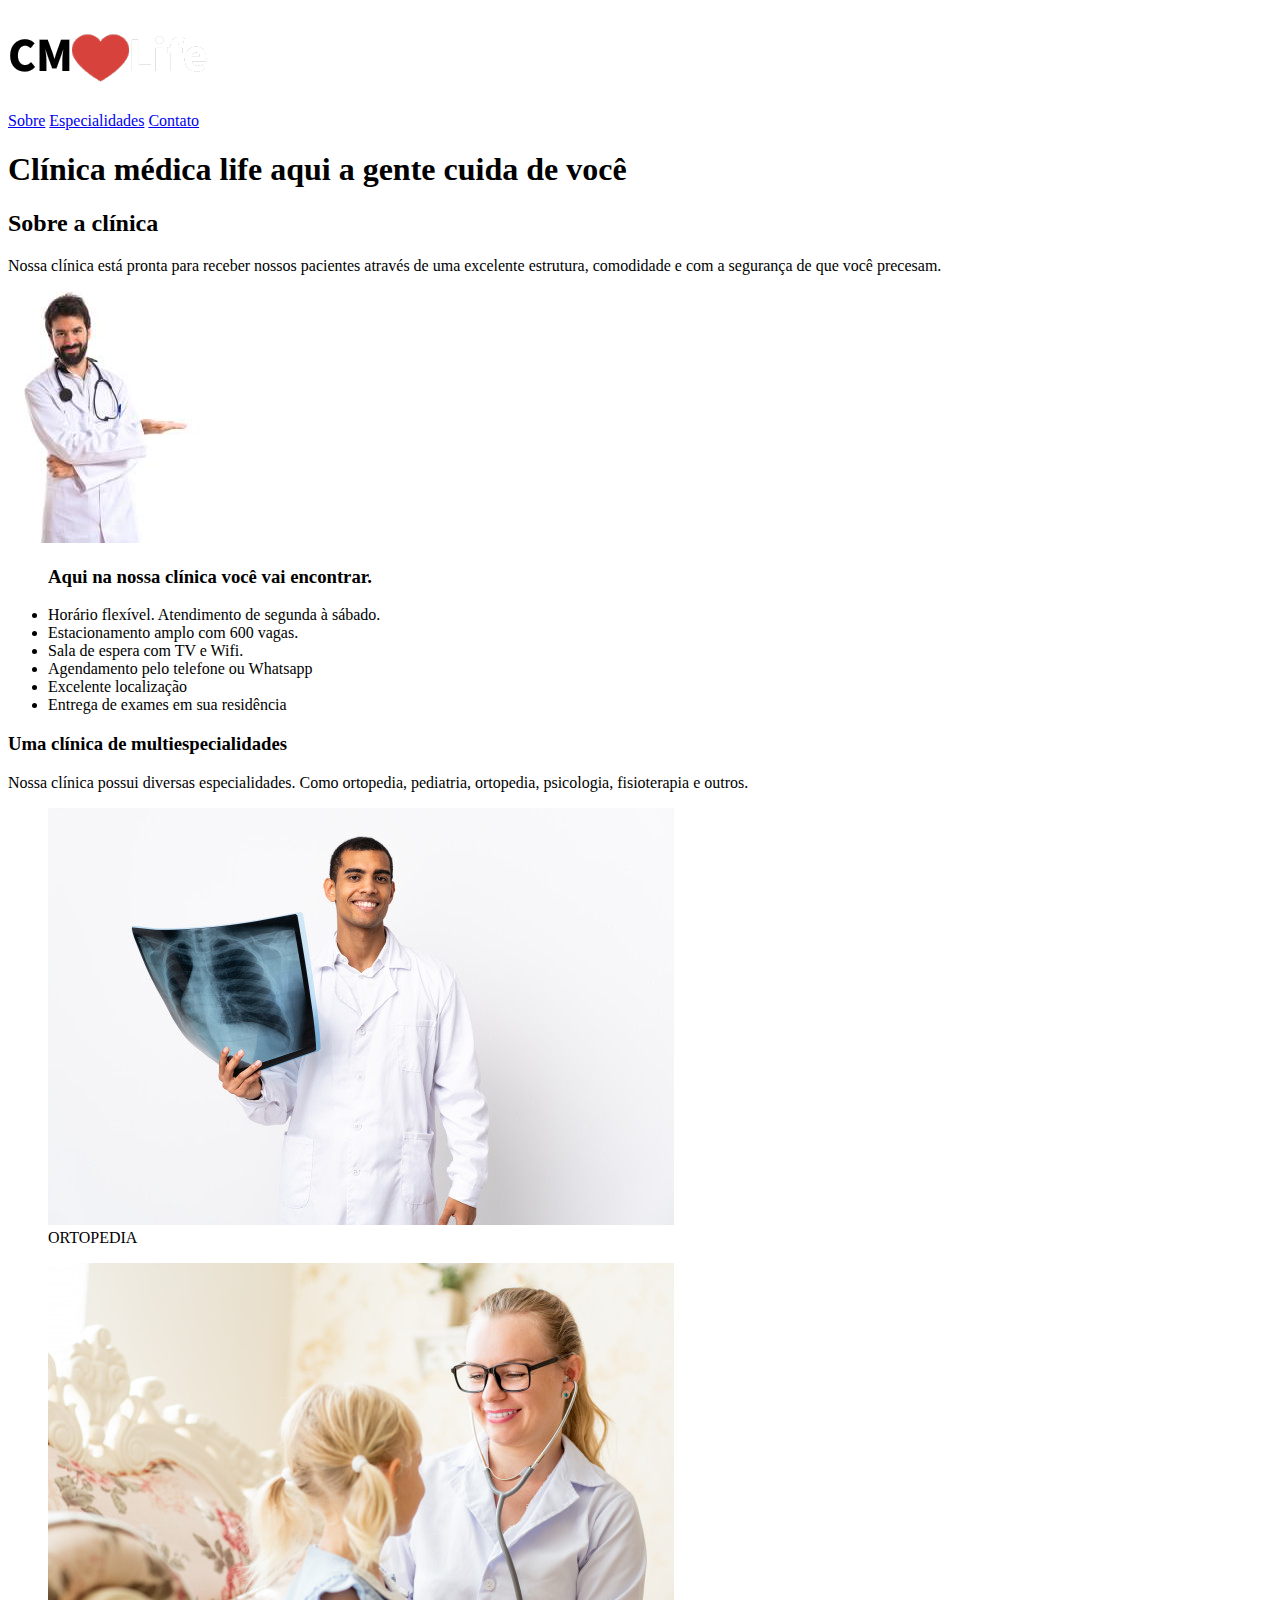
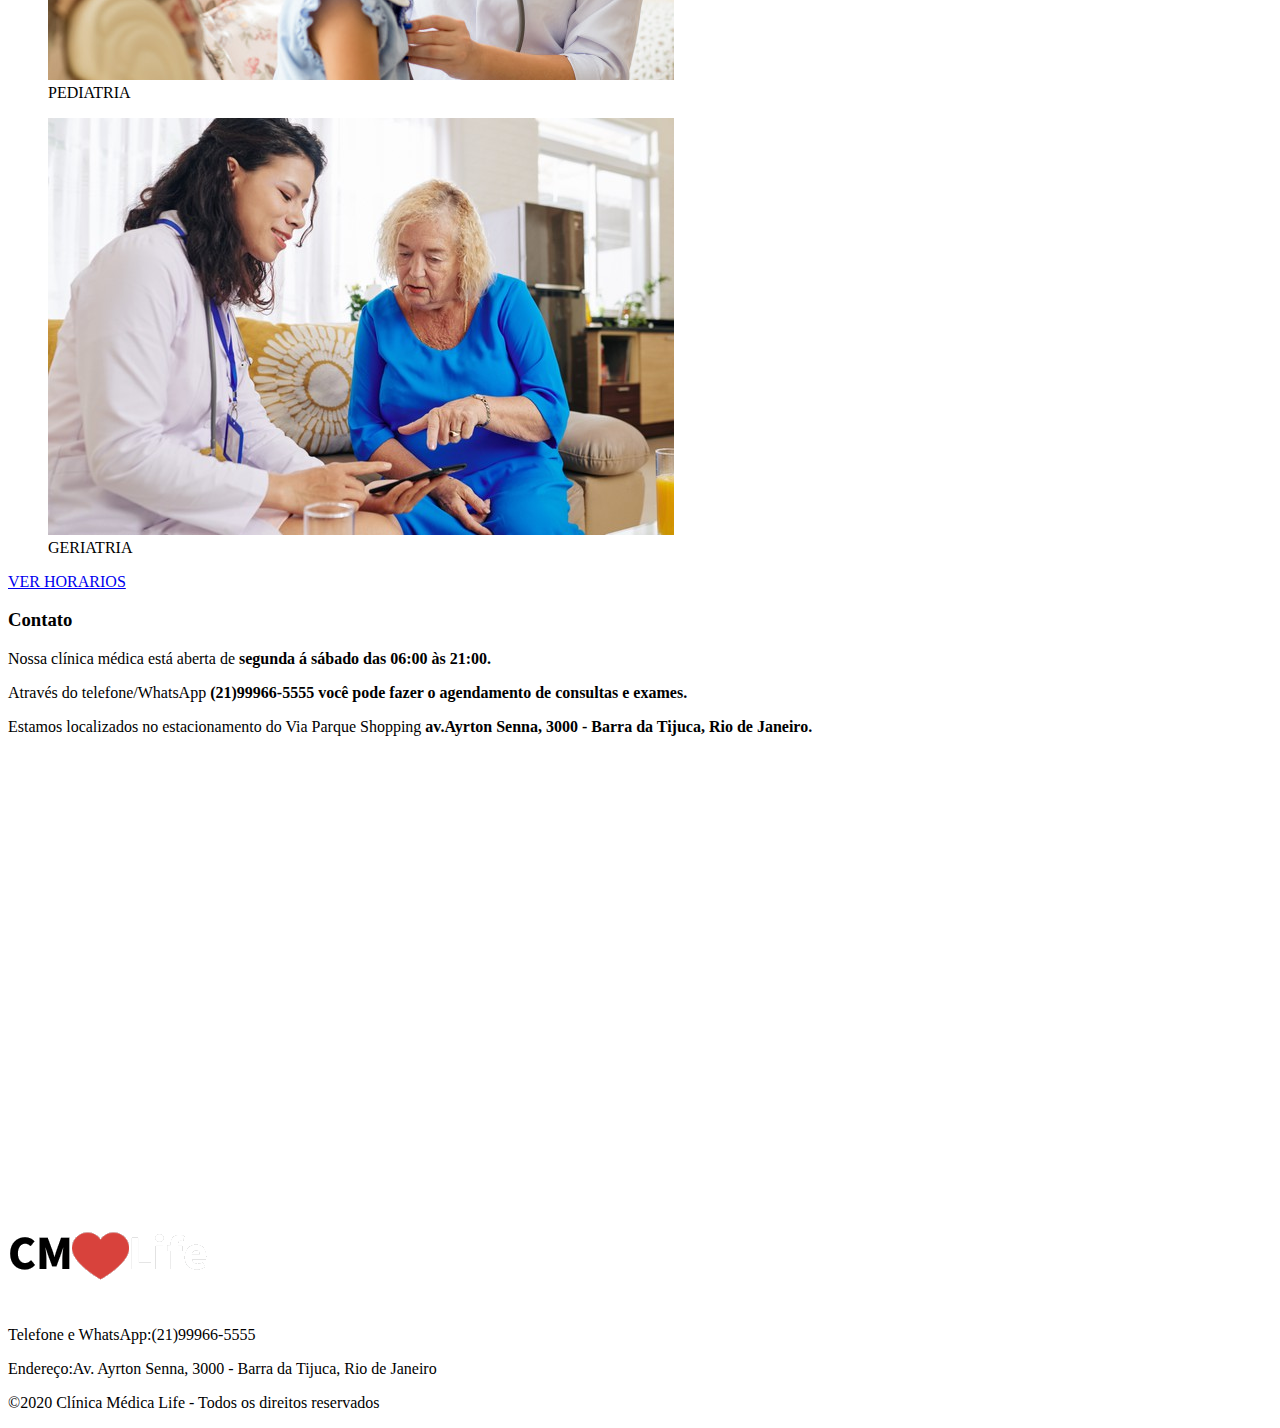
==== index.html @ 00984320 "Initial commit" ====
<!DOCTYPE html>
<html lang="pt-br">
<head>
    <meta charset="UTF-8">
    <meta name="viewport" content="width=device-width, initial-scale=1.0">
    <title>CMlife - Home</title>
</head>
<body>
    <header>
        <div class="topo">
            <div class="logo">
                <a href="index.html"><img src="assets/logo.png" alt="logo cmlife"></a>
            </div>
            <nav>
                <a href="#sobre">Sobre</a>
                <a href="#especialidades">Especialidades</a>
                <a href="#contato">Contato</a>
            </nav>
        </div>
    </header>
    <main>
        <div class="banner">
            <h1>Clínica médica life aqui a gente cuida de você</h1>
        </div>
        <section id="Sobre">
            <div class="sobre">
                <h2>Sobre a clínica</h2>
                <p>Nossa clínica está pronta para receber nossos pacientes através de uma excelente estrutura, comodidade e com a segurança de que você precesam.</p>
            </div>
            <div class="container-sobre-lista">
                <img src="assets/medico.jpg" alt="imagem de um medico">
                <ul>
                    <h3>Aqui na nossa clínica você vai encontrar.</h3>
                    <li>Horário flexível. Atendimento de segunda à sábado.</li>
                    <li>Estacionamento amplo com 600 vagas.</li>
                    <li>Sala de espera com TV e Wifi.</li>
                    <li>Agendamento pelo telefone ou Whatsapp</li>
                    <li>Excelente localização</li>
                    <li>Entrega de exames em sua residência</li>
                </ul>
            </div>
        </section>
        <section id="especialidades">
            <div class="container-info">
                <h3>Uma clínica de multiespecialidades</h3>
                <p>Nossa clínica possui diversas especialidades. Como ortopedia, pediatria, ortopedia, psicologia, fisioterapia e outros.</p>
            </div>
            <div class="container-img">
                <figure>
                    <img src="assets/ortopedia.png" alt="imagem de um ortopedista">
                    <figcaption>ORTOPEDIA</figcaption>
                </figure>
                <figure>
                    <img src="assets/pediatra.png" alt="imagem de uma pediatra">
                    <figcaption>PEDIATRIA</figcaption>
                </figure>
                <figure>
                    <img src="assets/geriatra.png" alt="imagem de um geriatra">
                    <figcaption>GERIATRIA</figcaption>
                </figure>
            </div>
            <a href="#" target="_blank" class="page-horarios">VER HORARIOS</a>
        </section>
        <section id="contato">
            <h3>Contato</h3>
            <p>Nossa clínica médica está aberta de <strong>segunda á sábado das 06:00 às 21:00.</strong></p>
            <p>Através do telefone/WhatsApp <strong>(21)99966-5555 você pode fazer o agendamento de consultas e exames.</strong></p>
            <p>Estamos localizados no estacionamento do Via Parque Shopping <strong>av.Ayrton Senna, 3000 - Barra da Tijuca, Rio de Janeiro.</strong>
            </p>
            <iframe src="https://www.google.com/maps/embed?pb=!1m18!1m12!1m3!1d3673.1166797096143!2d-43.360893!3d-22.982736499999998!2m3!1f0!2f0!3f0!3m2!1i1024!2i768!4f13.1!3m3!1m2!1s0x9bda2ed54ec2e1%3A0x4431d262cad1d163!2sAv.%20Ayrton%20Senna%2C%203000%20-%20Barra%20da%20Tijuca%2C%20Rio%20de%20Janeiro%20-%20RJ%2C%2022775-003!5e0!3m2!1spt-BR!2sbr!4v1709077826716!5m2!1spt-BR!2sbr" width="600" height="450" style="border:0;" allowfullscreen="" loading="lazy" referrerpolicy="no-referrer-when-downgrade"></iframe>
        </section>
    </main>
    <footer>
        <img src="assets/logo.png" alt="Logo clinica CmLife">
        <p>Telefone e WhatsApp:(21)99966-5555</p>
        <p>Endereço:Av. Ayrton Senna, 3000 - Barra da Tijuca, Rio de Janeiro</p>
        <p>&copy;2020 Clínica Médica Life - Todos os direitos reservados</p>
    </footer>
</body>
</html>
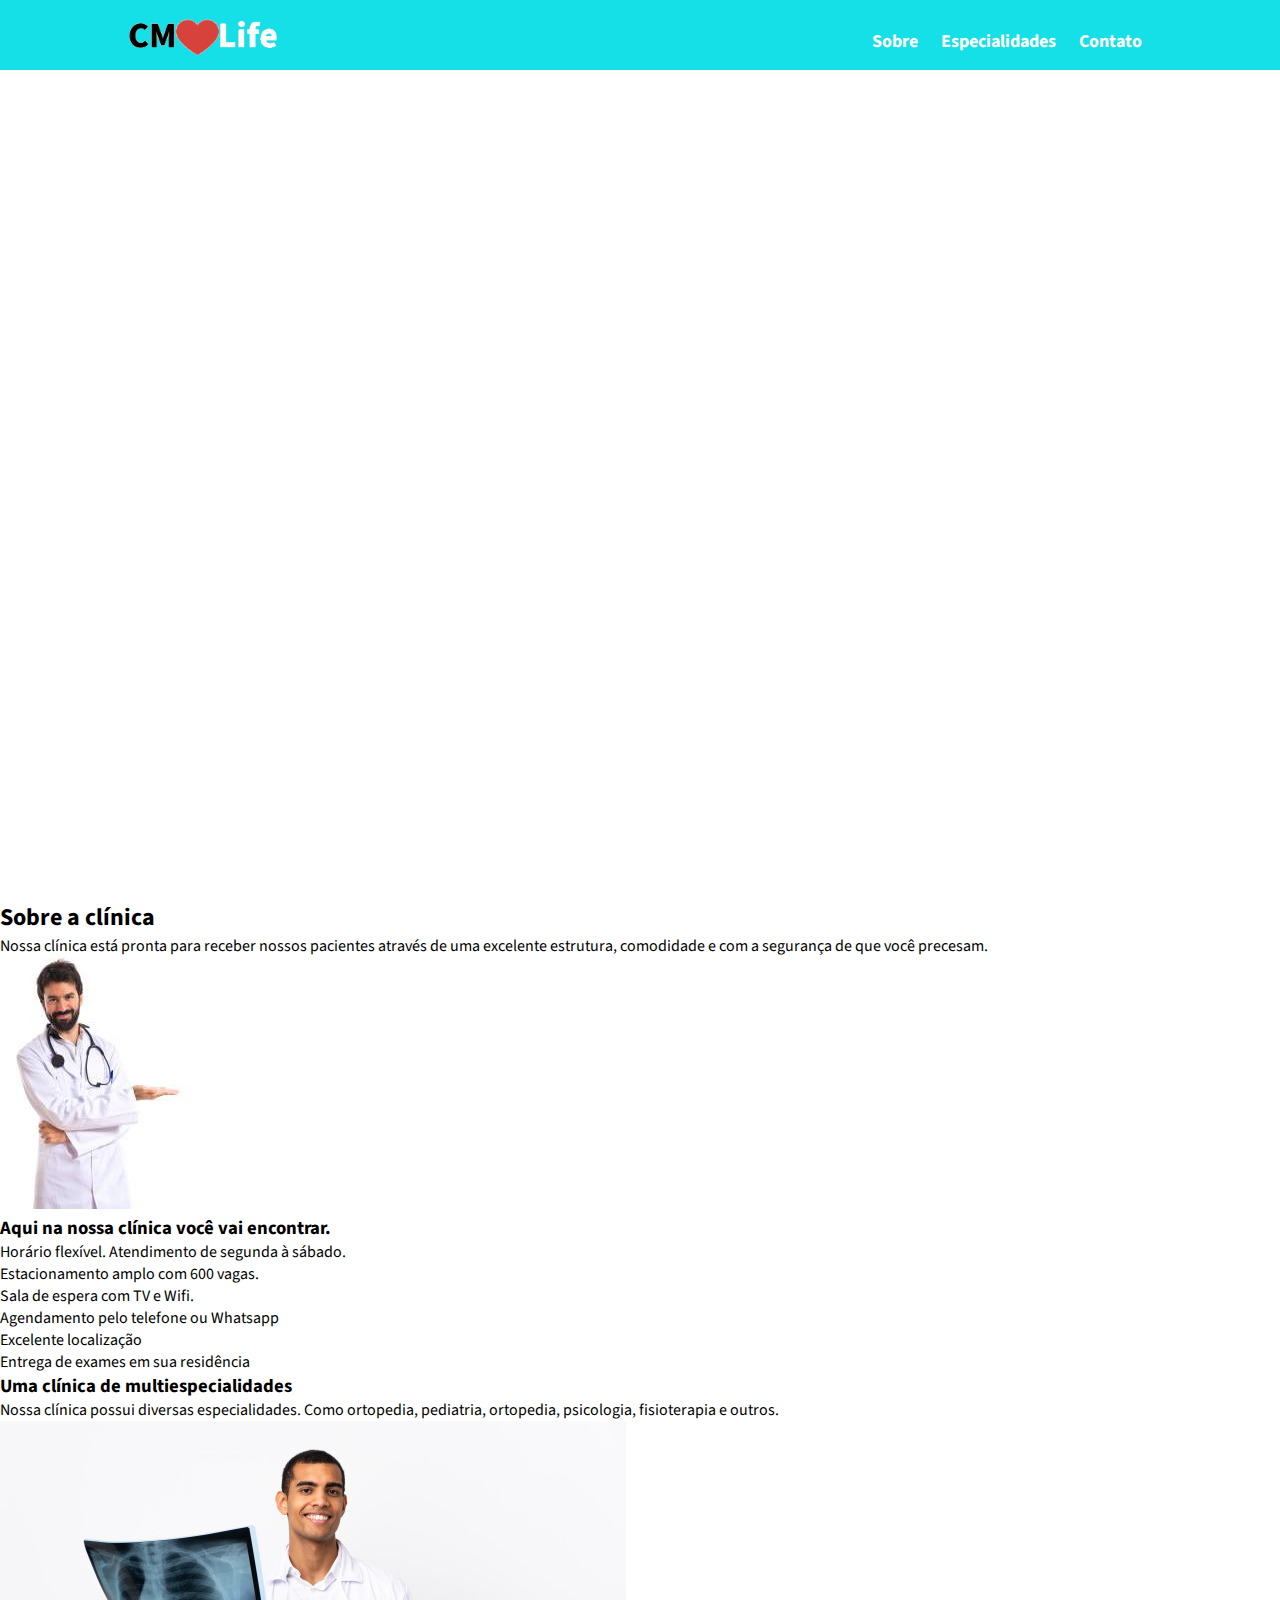
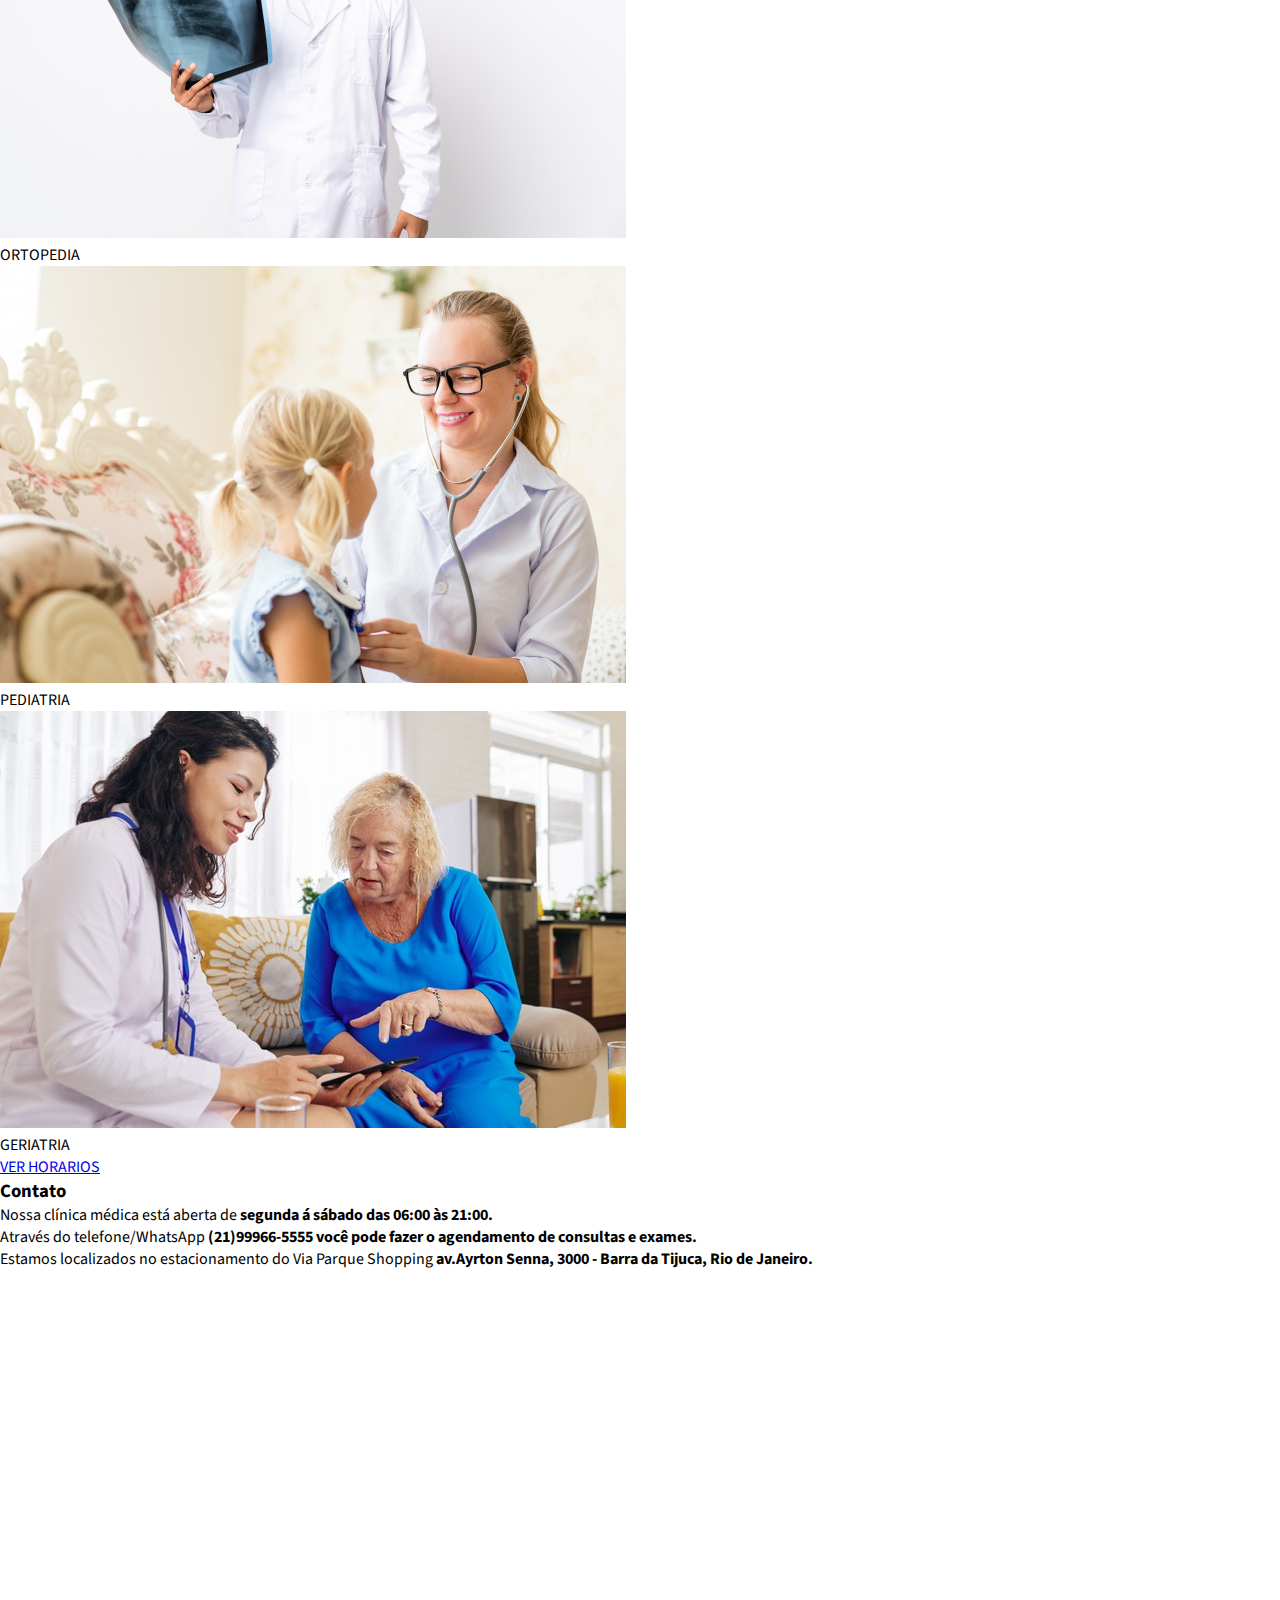
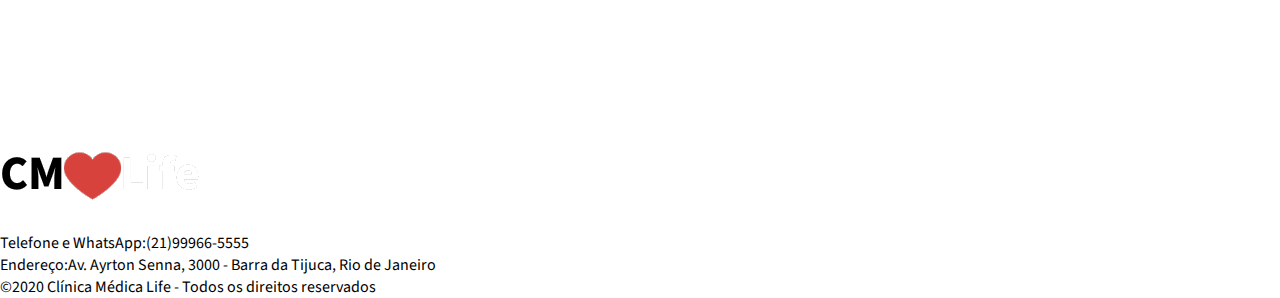
==== commit 8193c892: "Iniciei a estilização do site" ====
--- a/index.html
+++ b/index.html
@@ -3,24 +3,28 @@
 <head>
     <meta charset="UTF-8">
     <meta name="viewport" content="width=device-width, initial-scale=1.0">
+    <link rel="stylesheet" href="CSS/style.css">
+    <link rel="stylesheet" href="https://fonts.googleapis.com/css2?family=Source+Sans+Pro:ital,wght@0,200;0,300;0,400;0,600;0,700;0,900;1,200;1,300;1,400;1,600;1,700;1,900&display=swap">
     <title>CMlife - Home</title>
 </head>
 <body>
-    <header>
-        <div class="topo">
+    <header class="topo">
+        <div class="topo-content">
             <div class="logo">
                 <a href="index.html"><img src="assets/logo.png" alt="logo cmlife"></a>
             </div>
-            <nav>
+            <nav class="links-topo">
                 <a href="#sobre">Sobre</a>
                 <a href="#especialidades">Especialidades</a>
                 <a href="#contato">Contato</a>
             </nav>
         </div>
     </header>
-    <main>
+    <main class="main-content">
         <div class="banner">
-            <h1>Clínica médica life aqui a gente cuida de você</h1>
+            <div class="title">
+                <h1>Clínica médica life <br>aqui a gente cuida de você</h1>
+            </div>
         </div>
         <section id="Sobre">
             <div class="sobre">
@@ -70,7 +74,7 @@
             <iframe src="https://www.google.com/maps/embed?pb=!1m18!1m12!1m3!1d3673.1166797096143!2d-43.360893!3d-22.982736499999998!2m3!1f0!2f0!3f0!3m2!1i1024!2i768!4f13.1!3m3!1m2!1s0x9bda2ed54ec2e1%3A0x4431d262cad1d163!2sAv.%20Ayrton%20Senna%2C%203000%20-%20Barra%20da%20Tijuca%2C%20Rio%20de%20Janeiro%20-%20RJ%2C%2022775-003!5e0!3m2!1spt-BR!2sbr!4v1709077826716!5m2!1spt-BR!2sbr" width="600" height="450" style="border:0;" allowfullscreen="" loading="lazy" referrerpolicy="no-referrer-when-downgrade"></iframe>
         </section>
     </main>
-    <footer>
+    <footer class="rodape">
         <img src="assets/logo.png" alt="Logo clinica CmLife">
         <p>Telefone e WhatsApp:(21)99966-5555</p>
         <p>Endereço:Av. Ayrton Senna, 3000 - Barra da Tijuca, Rio de Janeiro</p>
--- a/CSS/style.css
+++ b/CSS/style.css
@@ -0,0 +1,76 @@
+*{
+    margin: 0;
+    padding: 0;
+    box-sizing: border-box;
+}
+
+body{
+    font-family: 'Source Sans Pro', sans-serif;
+}
+
+/*TOPO*/
+.topo{
+    width: 100%;
+    height: 70px;
+    background-color: rgb(21, 224, 231);
+    position: fixed;
+    top: 0;
+    z-index: 1;
+}
+
+.topo-content{
+    max-width: 1024px;
+    margin: 0 auto;
+    display: flex;
+    align-items: center;
+    justify-content: space-between;
+    flex-wrap: wrap;
+}
+
+.links-topo a{
+    margin: 10px;
+}
+
+.links-topo a:hover{
+    color: rgba(2, 2, 101, 0.556);
+    cursor: pointer;
+}
+
+.topo-content a{
+    text-decoration: none;
+    color: #fff;
+    font-size: 18px;
+    font-weight: bold;
+}
+
+.logo a img{
+    width: 150px;
+}
+
+
+/*CONTEUDO PRINCIPAL*/
+.banner{
+    width: 100%;
+    height: 100vh;
+    background-image: url(../assets/recepcao.png);
+    background-position: center;
+    background-size: cover;
+    display: flex;
+    align-items: center;
+}
+
+.title{
+    margin: 0 auto;
+    width: 1024px;
+    max-width: 1024px;
+    position: relative;
+}
+
+.title h1{
+    width: 450px;
+    position: absolute;
+    left: 0;
+    color: #fff;
+    font-weight: normal;
+    text-transform: uppercase;
+}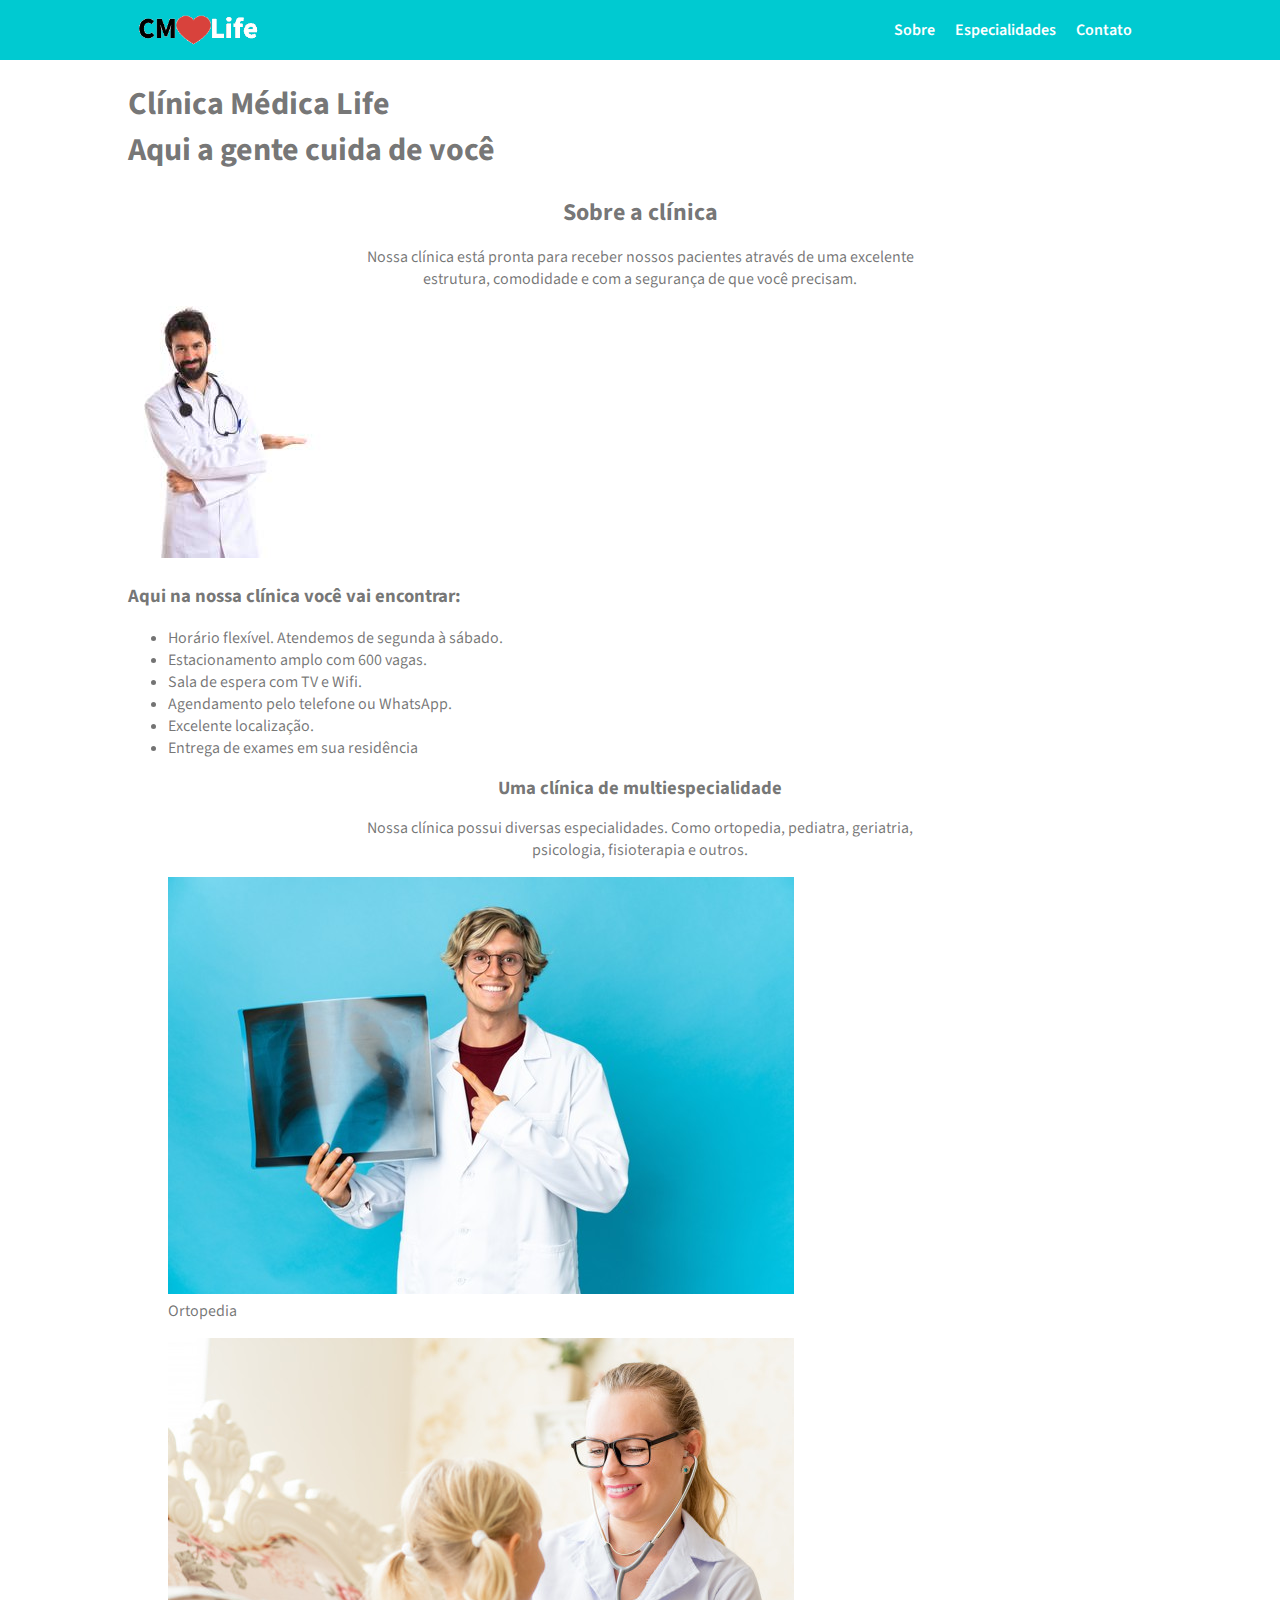
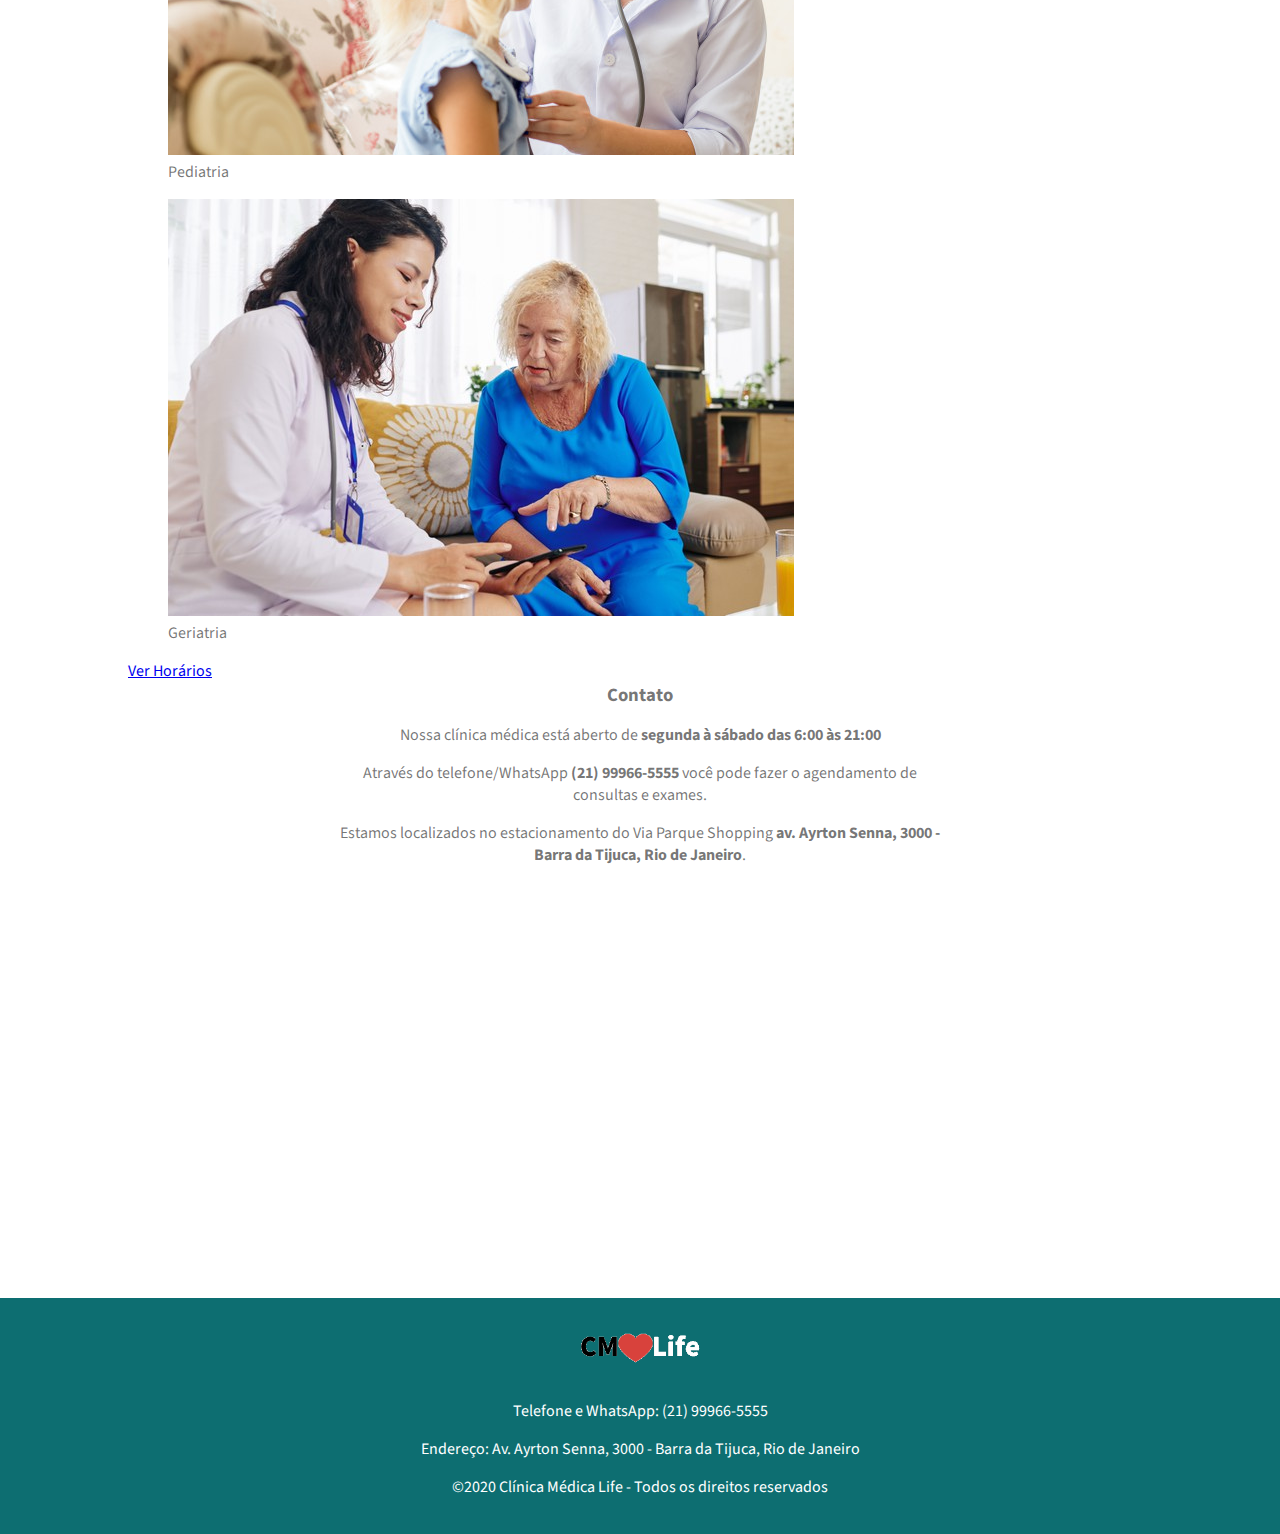
==== commit 2e7b10e9: "Estilização sem responsividade" ====
--- a/index.html
+++ b/index.html
@@ -1,84 +1,118 @@
 <!DOCTYPE html>
-<html lang="pt-br">
+<html lang="pt-BR">
 <head>
-    <meta charset="UTF-8">
-    <meta name="viewport" content="width=device-width, initial-scale=1.0">
-    <link rel="stylesheet" href="CSS/style.css">
-    <link rel="stylesheet" href="https://fonts.googleapis.com/css2?family=Source+Sans+Pro:ital,wght@0,200;0,300;0,400;0,600;0,700;0,900;1,200;1,300;1,400;1,600;1,700;1,900&display=swap">
-    <title>CMlife - Home</title>
+  <meta charset="UTF-8">
+  <meta http-equiv="X-UA-Compatible" content="IE=edge">
+  <meta name="viewport" content="width=device-width, initial-scale=1.0">
+  <link rel="stylesheet" href="CSS/stylegeral.css">
+  <link rel="stylesheet" href="css/estilo-home.css">
+  <link href="https://fonts.googleapis.com/css2?family=Source+Sans+Pro:ital,wght@0,200;0,300;0,400;0,600;0,700;0,900;1,200;1,300;1,400;1,600;1,700;1,900&display=swap" rel="stylesheet">
+  <title>CMLife - Home</title>
 </head>
 <body>
-    <header class="topo">
-        <div class="topo-content">
-            <div class="logo">
-                <a href="index.html"><img src="assets/logo.png" alt="logo cmlife"></a>
-            </div>
-            <nav class="links-topo">
-                <a href="#sobre">Sobre</a>
-                <a href="#especialidades">Especialidades</a>
-                <a href="#contato">Contato</a>
-            </nav>
+  <header class="topo">
+    <div class="container">
+      <div class="topo-titulo">
+        <a href="index.html">
+          <img class="topo-logo" src="assets/logo.png" alt="logo" title="logo">
+        </a>
+      </div>
+
+      <nav class="topo-links">
+        <a class="topo-link" href="#sobre">Sobre</a>
+        <a class="topo-link" href="especialidades.html">Especialidades</a>
+        <a class="topo-link" href="#contato">Contato</a>
+      </nav>
+    </div>
+  </header>
+
+  <main>
+    <section class="box-visao-geral">
+      <div class="box-visao-geral-titulo container">
+        <h1>Clínica Médica Life<br> Aqui a gente cuida de você</h1>
+      </div>
+    </section>
+
+    <section id="sobre" class="container">
+      <div class="container-titulo">
+        <h2>Sobre a clínica</h2>
+        <p>Nossa clínica está pronta para receber nossos pacientes através de uma excelente estrutura, comodidade e com a segurança de que você precisam.</p>
+      </div>
+
+      <div class="box-sobre">
+        <img src="assets/medico.jpg" alt="Imagem de um médico" title="Imagem de um médico">
+
+        <div>
+          <h3>Aqui na nossa clínica você vai encontrar:</h3>
+          <ul>
+            <li>Horário flexível. Atendemos de segunda à sábado.</li>
+            <li>Estacionamento amplo com 600 vagas.</li>
+            <li>Sala de espera com TV e Wifi.</li>
+            <li>Agendamento pelo telefone ou WhatsApp.</li>
+            <li>Excelente localização.</li>
+            <li>Entrega de exames em sua residência</li>
+          </ul>
         </div>
-    </header>
-    <main class="main-content">
-        <div class="banner">
-            <div class="title">
-                <h1>Clínica médica life <br>aqui a gente cuida de você</h1>
-            </div>
-        </div>
-        <section id="Sobre">
-            <div class="sobre">
-                <h2>Sobre a clínica</h2>
-                <p>Nossa clínica está pronta para receber nossos pacientes através de uma excelente estrutura, comodidade e com a segurança de que você precesam.</p>
-            </div>
-            <div class="container-sobre-lista">
-                <img src="assets/medico.jpg" alt="imagem de um medico">
-                <ul>
-                    <h3>Aqui na nossa clínica você vai encontrar.</h3>
-                    <li>Horário flexível. Atendimento de segunda à sábado.</li>
-                    <li>Estacionamento amplo com 600 vagas.</li>
-                    <li>Sala de espera com TV e Wifi.</li>
-                    <li>Agendamento pelo telefone ou Whatsapp</li>
-                    <li>Excelente localização</li>
-                    <li>Entrega de exames em sua residência</li>
-                </ul>
-            </div>
-        </section>
-        <section id="especialidades">
-            <div class="container-info">
-                <h3>Uma clínica de multiespecialidades</h3>
-                <p>Nossa clínica possui diversas especialidades. Como ortopedia, pediatria, ortopedia, psicologia, fisioterapia e outros.</p>
-            </div>
-            <div class="container-img">
-                <figure>
-                    <img src="assets/ortopedia.png" alt="imagem de um ortopedista">
-                    <figcaption>ORTOPEDIA</figcaption>
-                </figure>
-                <figure>
-                    <img src="assets/pediatra.png" alt="imagem de uma pediatra">
-                    <figcaption>PEDIATRIA</figcaption>
-                </figure>
-                <figure>
-                    <img src="assets/geriatra.png" alt="imagem de um geriatra">
-                    <figcaption>GERIATRIA</figcaption>
-                </figure>
-            </div>
-            <a href="#" target="_blank" class="page-horarios">VER HORARIOS</a>
-        </section>
-        <section id="contato">
-            <h3>Contato</h3>
-            <p>Nossa clínica médica está aberta de <strong>segunda á sábado das 06:00 às 21:00.</strong></p>
-            <p>Através do telefone/WhatsApp <strong>(21)99966-5555 você pode fazer o agendamento de consultas e exames.</strong></p>
-            <p>Estamos localizados no estacionamento do Via Parque Shopping <strong>av.Ayrton Senna, 3000 - Barra da Tijuca, Rio de Janeiro.</strong>
-            </p>
-            <iframe src="https://www.google.com/maps/embed?pb=!1m18!1m12!1m3!1d3673.1166797096143!2d-43.360893!3d-22.982736499999998!2m3!1f0!2f0!3f0!3m2!1i1024!2i768!4f13.1!3m3!1m2!1s0x9bda2ed54ec2e1%3A0x4431d262cad1d163!2sAv.%20Ayrton%20Senna%2C%203000%20-%20Barra%20da%20Tijuca%2C%20Rio%20de%20Janeiro%20-%20RJ%2C%2022775-003!5e0!3m2!1spt-BR!2sbr!4v1709077826716!5m2!1spt-BR!2sbr" width="600" height="450" style="border:0;" allowfullscreen="" loading="lazy" referrerpolicy="no-referrer-when-downgrade"></iframe>
-        </section>
-    </main>
-    <footer class="rodape">
-        <img src="assets/logo.png" alt="Logo clinica CmLife">
-        <p>Telefone e WhatsApp:(21)99966-5555</p>
-        <p>Endereço:Av. Ayrton Senna, 3000 - Barra da Tijuca, Rio de Janeiro</p>
-        <p>&copy;2020 Clínica Médica Life - Todos os direitos reservados</p>
-    </footer>
+      </div>
+    </section>
+
+    <section id="especialidades" class="container">
+      <div class="container-titulo">
+        <h3>Uma clínica de multiespecialidade</h3>
+        <p>Nossa clínica possui diversas especialidades. Como ortopedia, pediatra, geriatria, psicologia, fisioterapia e outros.</p>
+      </div>
+
+      <div class="box-especialidades">
+        <figure class="box-especialidade">
+          <img src="assets/ortopedia1.png" alt="Imagem de um ortopedista" title="Imagem de um ortopedista">
+          <figcaption>Ortopedia</figcaption>
+        </figure>
+
+        <figure class="box-especialidade">
+          <img src="assets/pediatra.png" alt="Imagem de uma pediatra" title="Imagem de uma pediatra">
+          <figcaption>Pediatria</figcaption>
+        </figure>
+
+        <figure class="box-especialidade">
+          <img src="assets/geriatra.png" alt="Imagem de uma geriatra" title="Imagem de uma geriatra">
+          <figcaption>Geriatria</figcaption>
+        </figure>
+      </div>
+
+      <div class="box-link-horarios">
+        <a class="link-horarios" href="especialidades.html">Ver Horários</a>
+      </div>
+    </section>
+
+    <section id="contato" class="container">
+      <div class="container-titulo">
+        <h3>Contato</h3>
+        <p>Nossa clínica médica está aberto de <strong>segunda à sábado das 6:00 às 21:00</strong></p>
+        <p>Através do telefone/WhatsApp <strong>(21) 99966-5555</strong> você pode fazer o agendamento de consultas e exames.</p>
+        <p>Estamos localizados no estacionamento do Via Parque Shopping <strong>av. Ayrton Senna, 3000 - Barra da Tijuca, Rio de Janeiro</strong>.</p>
+      </div>
+
+      <div class="container-rota">
+        <iframe src="https://www.google.com/maps/embed?pb=!1m14!1m8!1m3!1d14692.471710812997!2d-43.3641911!3d-22.9826906!3m2!1i1024!2i768!4f13.1!3m3!1m2!1s0x0%3A0x539cb07246f0e38d!2sVia%20Parque%20Shopping!5e0!3m2!1spt-BR!2sbr!4v1612707978931!5m2!1spt-BR!2sbr" width="100%" height="350" frameborder="0" style="border:0" allowfullscreen></iframe>
+      </div>
+    </section>
+  </main>
+
+  <footer>
+    <div class="container">
+      <img class="topo-logo" src="assets/logo.png" alt="Logo" title="Logo">
+
+      <p>
+        Telefone e WhatsApp: (21) 99966-5555
+      </p>
+      <p>
+        Endereço: Av. Ayrton Senna, 3000 - Barra da Tijuca, Rio de Janeiro
+      </p>
+
+      <p>
+        ©2020 Clínica Médica Life  - Todos os direitos reservados
+      </p>
+    </div>
+  </footer>
 </body>
 </html>--- a/CSS/stylegeral.css
+++ b/CSS/stylegeral.css
@@ -0,0 +1,90 @@
+*{
+    box-sizing: border-box;
+    font-family: 'Source Sans Pro', sans-serif;
+}
+
+body {
+    margin: 0;
+    padding: 0;
+    background-color: #fff;
+}
+
+main {
+    color: #0000008c;
+    margin-bottom: 60px;
+}
+
+.container {
+    max-width: 1024px;
+    margin: 0 auto;
+}
+
+.container-titulo {
+    max-width: 600px;
+    margin: 0 auto;
+    text-align: center;
+}
+
+.container-titulo h2, .container-titulo h3 {
+    margin:0;
+}
+
+/* Início CSS Topo */
+.topo {
+    background-color: #00cad1;
+    width: 100%;
+}
+
+.topo .container{
+    display: flex;
+    align-items: center;
+    justify-content: space-between;
+    width: 100%;
+    min-height: 60px;
+    padding: 0 10px;
+    padding: 0 10px;
+}
+
+.topo-titulo{
+    font-weight: 600;
+    font-size: 28px;
+    color: #fff;
+    display: flex;
+    justify-content: center;
+    align-items: center;
+}
+
+.topo-titulo a {
+    display: flex;
+}
+
+.topo-logo {
+    height: 60px;
+}
+
+.topo-links{
+    display: flex;
+}
+
+.topo-link{
+    padding: 10px;
+    text-decoration: none;
+    color: #fff;
+    font-weight: 600;
+}
+
+.topo-link:hover{
+    color: #004b4c;
+}
+
+/* Início CSS Rodapé */
+footer{
+    background-color: #0d6e71;
+    color: #fff;
+    padding: 20px;
+}
+
+footer .container {
+    text-align: center;
+}
+
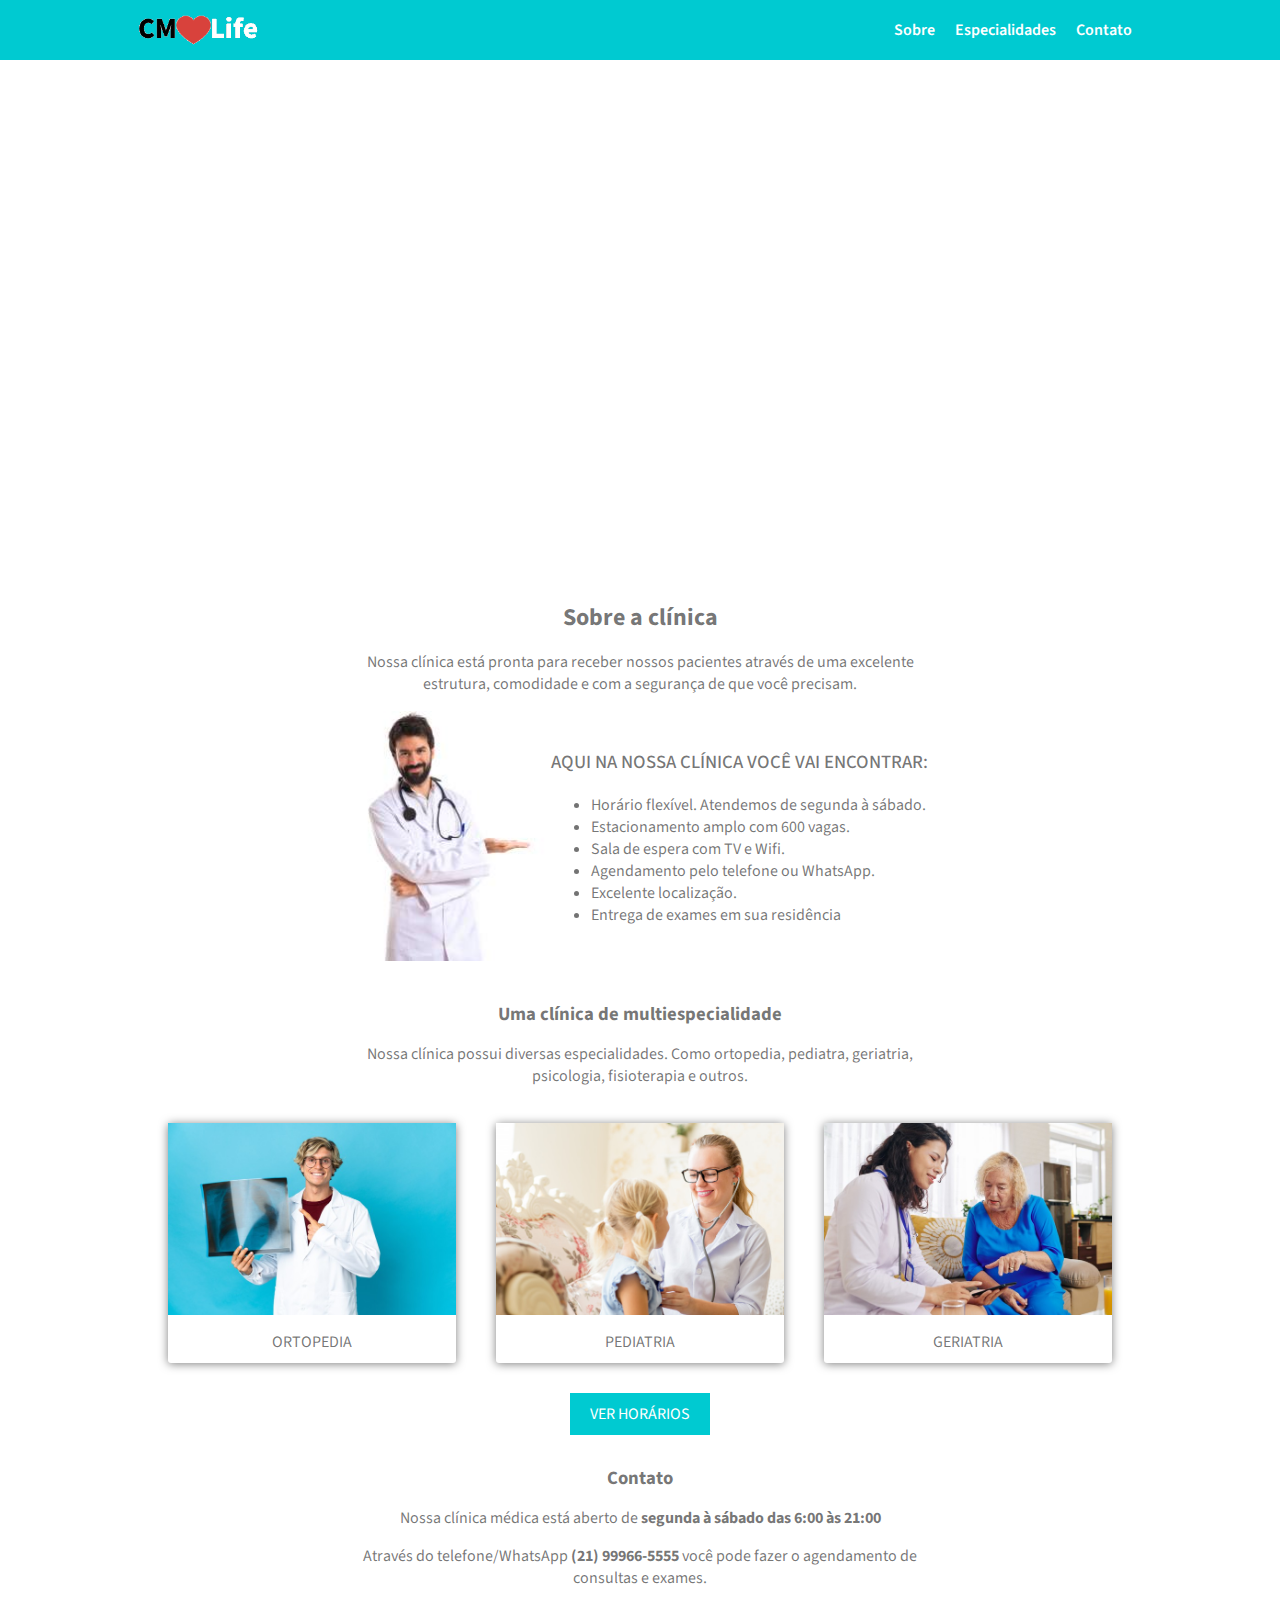
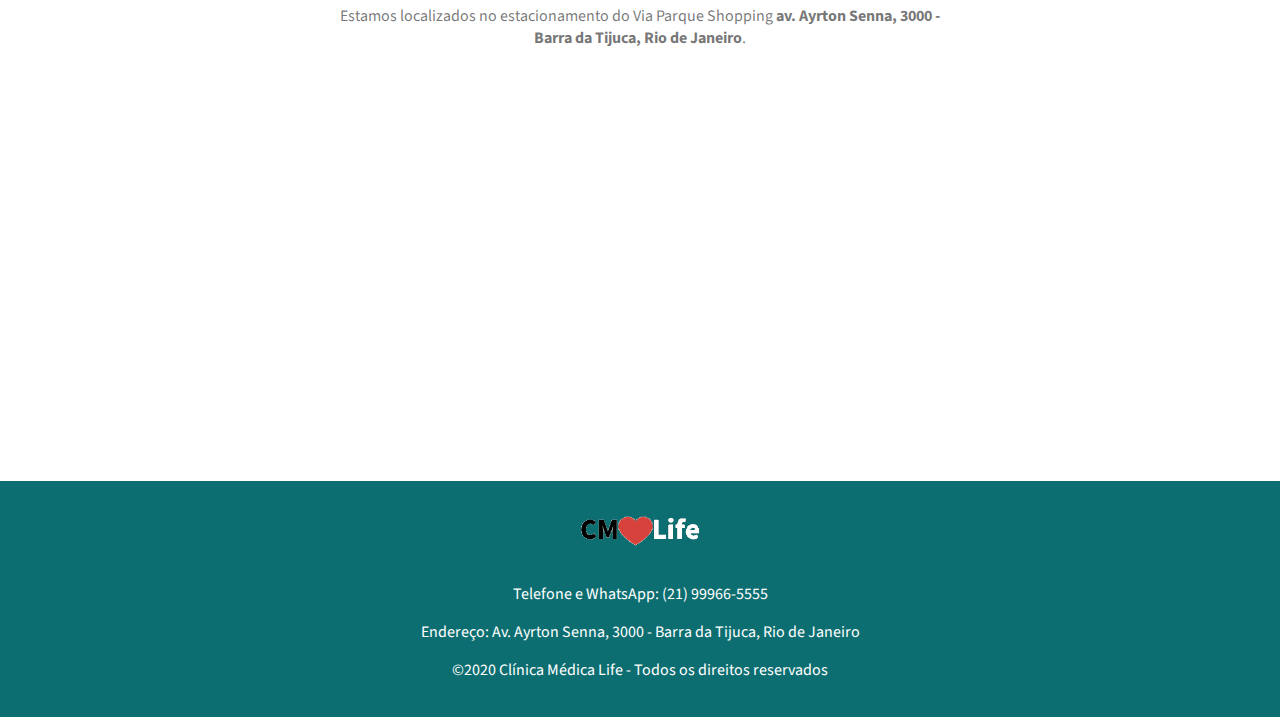
==== commit c583789f: "fim do projeto" ====
--- a/index.html
+++ b/index.html
@@ -5,7 +5,7 @@
   <meta http-equiv="X-UA-Compatible" content="IE=edge">
   <meta name="viewport" content="width=device-width, initial-scale=1.0">
   <link rel="stylesheet" href="CSS/stylegeral.css">
-  <link rel="stylesheet" href="css/estilo-home.css">
+  <link rel="stylesheet" href="CSS/estilo-home.css">
   <link href="https://fonts.googleapis.com/css2?family=Source+Sans+Pro:ital,wght@0,200;0,300;0,400;0,600;0,700;0,900;1,200;1,300;1,400;1,600;1,700;1,900&display=swap" rel="stylesheet">
   <title>CMLife - Home</title>
 </head>
--- a/CSS/stylegeral.css
+++ b/CSS/stylegeral.css
@@ -88,3 +88,24 @@
     text-align: center;
 }
 
+
+
+@media (max-width: 425px) {
+    .box-visao-geral{height: 200px;}
+    .box-visao-geral h1{font-size: 28px;}
+    .box-especialidade{width: 100%;}
+}
+
+@media (max-width: 768px) {
+    .box-visao-geral { height: 300px;}
+    .box-sobre img { display: none;}
+    .box-especialidades {justify-content: center;}
+    .box-especialidade {
+      width: calc(100% / 2 - 40px);
+    }
+}
+
+@media (max-width: 1024px) {
+    .box-visao-geral { height: 400px;}
+}
+
--- a/CSS/estilo-home.css
+++ b/CSS/estilo-home.css
@@ -0,0 +1,80 @@
+#sobre,
+#especialidades,
+#contato {
+    padding: 40px 20px 0;
+}
+
+.box-visao-geral {
+    position: relative;
+    background-image: url('../assets/recepcao.png');
+    background-repeat: no-repeat;
+    background-size: cover;
+    width: 100%;
+    height: 500px;
+}
+
+.box-visao-geral-titulo{
+    height: 100%;
+    color: #fff;
+    padding: 10px;
+    display: flex;
+    align-items: center;
+}
+
+.box-visao-geral h1{
+    font-weight: 500;
+    text-transform: uppercase;
+    font-size: 38px;
+    margin: 0;
+}
+
+.box-sobre{
+    display: flex;
+    justify-content: center;
+    align-items: center;
+}
+
+.box-sobre h3{
+    font-weight: 500;
+    text-transform: uppercase;
+}
+
+.box-sobre img {
+    height: 250px;
+}
+
+.box-especialidades{
+    display: flex;
+    flex-wrap: wrap;
+}
+
+.box-especialidade{
+    border-radius: 3px;
+    box-shadow: 0px 1px 10px rgb(0 0 0 / 50%);
+    margin: 20px;
+    width: calc(100% / 3 - 40px);
+}
+
+.box-especialidade img {
+    width: 100%;
+}
+
+.box-especialidade figcaption{
+    text-align: center;
+    padding: 10px;
+    text-transform: uppercase;
+}
+
+.box-link-horarios{
+    text-align: center;
+    margin-top: 20px;
+}
+
+.link-horarios{
+    background-color: #00cad1;
+    color: #fff;
+    font-weight: 600px;
+    text-transform: uppercase;
+    padding: 10px 20px;
+    text-decoration: none;
+}